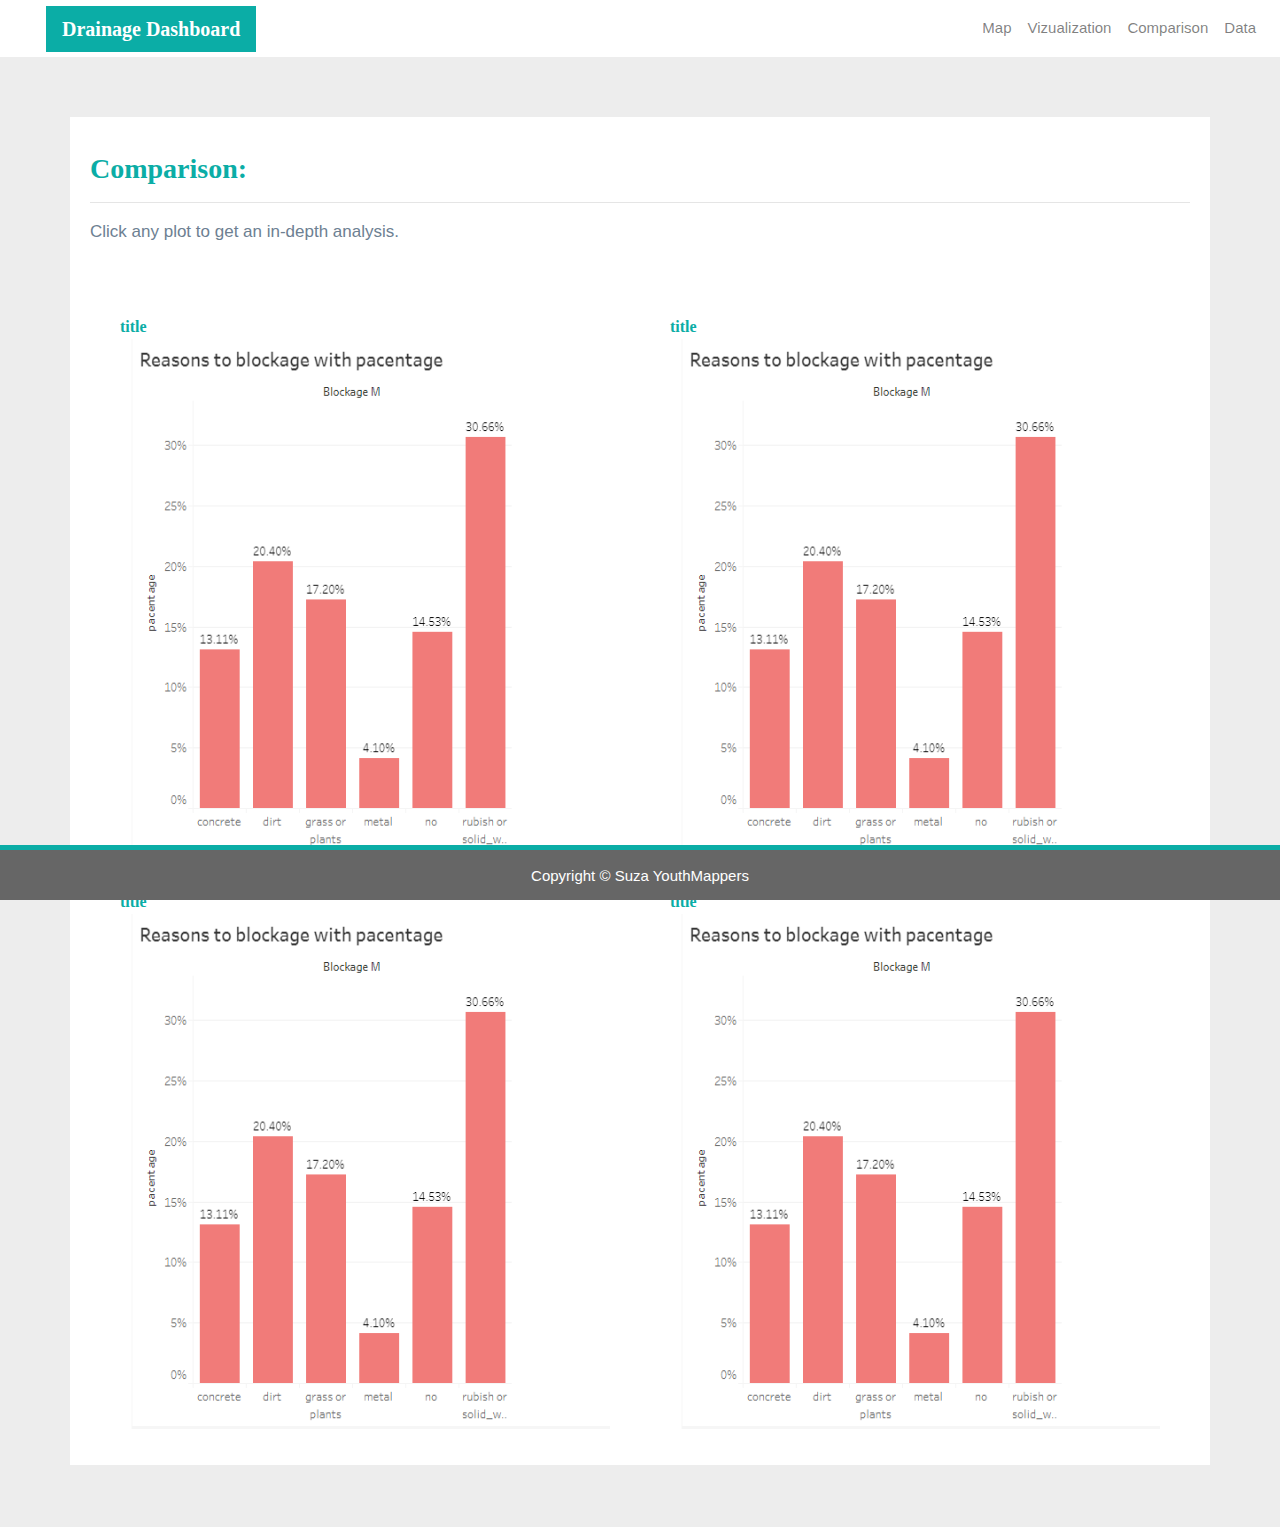
==== comparisons.html @ 33e92866 "initial commit" ====
<!DOCTYPE html>
<html>

<head>
  <meta charset="utf-8" />
  <meta http-equiv="X-UA-Compatible" content="IE=edge">
  <title>Bootstrap Visualization Dashboard</title>
  <meta name="viewport" content="width=device-width, initial-scale=1">

  <!-- Bootstrap CSS -->
  <link rel="stylesheet" href="https://maxcdn.bootstrapcdn.com/bootstrap/4.0.0/css/bootstrap.min.css" integrity="sha384-Gn5384xqQ1aoWXA+058RXPxPg6fy4IWvTNh0E263XmFcJlSAwiGgFAW/dAiS6JXm"
    crossorigin="anonymous">

  <!--CSS Link-->
  <link rel="stylesheet" type="text/css" href="style.css">

</head>

<body>
  <!-- Navigation Section -->
  <div class="navigation">
    <nav class="navbar navbar-expand-lg navbar-light">
      <a class="navbar-brand" style="background-color: #0BADA6;" href="index.html">Drainage Dashboard</a>
      <button class="navbar-toggler  border border-white" type="button" data-toggle="collapse" data-target="#navbarNavDropdown"
        aria-controls="navbarNavDropdown" aria-expanded="false" aria-label="Toggle navigation">
        <span class="navbar-toggler-icon"></span>
      </button>
      <div class="collapse navbar-collapse" id="navbarNavDropdown">
        <ul class="navbar-nav ml-auto">
          <li class="nav-item">
            <a class="nav-link" href="index.html">Map</a>
          </li>
          <li class="nav-item">
            <a class="nav-link" href="vizualization.html">Vizualization</a>
          </li>
          <li class="nav-item">
            <a class="nav-link" href="comparisons.html">Comparison</a>
          </li>
          <li class="nav-item">
            <a class="nav-link" href="data.html">Data</a>
          </li>

        </ul>
      </div>
    </nav>
  </div>
  <!-- Content Section -->
  <div class="container">
    <div class="row">
      <div>
        <!-- Left box  -->
        <div class="box">
          <h3 class="title">Comparison: </h3>
          <hr>
          <p>Click any plot to get an in-depth analysis.</p>
          <div class="container" style="padding-bottom: 40px;">
            <div class="row">
              <div class="col-lg-6" style="padding: 30px;">
                <div class="title">title</div>
                <a href="max_temperature.html">
                  <img class="panel" src="Resources/assets/images/ex3.PNG" alt="Max Temperature Image">
                </a>
              </div>
              <div class="col-lg-6" style="padding: 30px;">
                <div class="title">title</div>
                <a href="humidity.html">
                  <img class="panel" src="Resources/assets/images/ex3.PNG" alt="Humidity Graph">
                </a>
              </div>
            </div>

            <div class="row">
              <div class="col-lg-6" style="padding: 30px;">
                <div class="title">title</div>
                <a href="cloudiness.html">
                  <img class="panel" src="Resources/assets/images/ex3.PNG" alt="Cloudiness Graph">
                </a>

              </div>
              <div class="col-lg-6" style="padding: 30px;">
                <div class="title">title</div>
                <a href="wind_speed.html">
                  <img class="panel" src="Resources/assets/images/ex3.PNG" alt="Wind Speed Graph">
                </a>
              </div>
            </div>
          </div>
        </div>
      </div>
    </div>
  </div>

  <!-- Footer Section -->
  <footer>
    <div class="footer">Copyright &copy; Suza YouthMappers</div>
  </footer>

  <!-- Bootstrap JS -->
  <script src="https://code.jquery.com/jquery-3.2.1.slim.min.js" integrity="sha384-KJ3o2DKtIkvYIK3UENzmM7KCkRr/rE9/Qpg6aAZGJwFDMVNA/GpGFF93hXpG5KkN"
    crossorigin="anonymous"></script>
  <script src="https://cdnjs.cloudflare.com/ajax/libs/popper.js/1.12.9/umd/popper.min.js" integrity="sha384-ApNbgh9B+Y1QKtv3Rn7W3mgPxhU9K/ScQsAP7hUibX39j7fakFPskvXusvfa0b4Q"
    crossorigin="anonymous"></script>
  <script src="https://maxcdn.bootstrapcdn.com/bootstrap/4.0.0/js/bootstrap.min.js" integrity="sha384-JZR6Spejh4U02d8jOt6vLEHfe/JQGiRRSQQxSfFWpi1MquVdAyjUar5+76PVCmYl"
    crossorigin="anonymous"></script>

</body>

</html>
---- style.css ----
/* Body */
body{
    background-color: #EDEDED; 
}
/* Navbar */
.navbar{
    max-height: 57px; 
}
.navigation .navbar-brand{
    color: white; 
    margin-left: 30px; 
    padding: inherit; 
    font-weight: bold; 
    background-color: #0BADA6;
    font-family: Georgia, 'Times New Roman', Times, serif;
}
.navbar{
    background-color: white; 
    font-size: 15px; 
}
.active, .dropdown-menu .dropdown-item:active a:hover{
    background-color:#E7E7E7!important; 
}
.dropdown-item{
    color: #6D8092 !important; 
}
.dropdown .dropdown-menu .dropdown-item:active, .dropdown .dropdown-menu .dropdown-item:hover{
    background-color:#E7E7E7 !important; 
}
a{
    color: #6D8092;
    font-size: 15px; 
}
.nav-link:hover{
    background-color:#E7E7E7 !important;
   }

.navbar-brand:hover{
color: rgb(175, 175, 175) !important;
}
/* Images */
img{
    width:100% !important;
    height:100% !important;
}
.active, .panel:hover{
    border-color:#0BADA6;
    border-style: solid; 
    
}
.vizualization{
    width:50% !important;
    height:50% !important;
}

/* Title Class  */
.title{
    color: #0BADA6;  
    font-family: Georgia, 'Times New Roman', Times, serif;
    font-weight: bolder; 
    padding-top: 25px; 
}
/* Paragraph Element */
p{
 color: #6D8092;
 font-family: Arial, Helvetica, sans-serif;
 font-size: 17px; 
}
/* Box Class */
.box {
    margin-top: 60px; 
    margin-bottom: 62px; 
    padding: 10px 20px 15px; 
    color:black;
    background-color: white; 

  }
/* Table */
  .table{
    font-size: 15px; 
    border-top-color: white !important; 
}
/* Footer */
footer{
background-color: #666666; 
border-top-style: solid; 
border-top-width: 5px; 
border-top-color: #0BADA6;
color: white; 
min-height: 55px; 
font-family: Arial, Helvetica, sans-serif;
font-size: 15px; 
text-align: center; 
position: fixed;
left: 0;
bottom: 0;
width: 100%;
padding-top: 15px; 
}
/* Media Queries */
@media(max-width: 992px){
.navbar-expand-lg{
background-color: #0BADA6 !important;
}
.navbar{
    max-height: none; 
    padding: inherit;
}
.navbar div{
    margin: inherit; 
    background-color: white;  
}
.navbar-brand{
    padding: 10px !important; 
}

button{
    margin-right: 30px; 
}
button:focus {

    outline: 1px dotted;
    outline: 5px auto -webkit-focusring-color;
    
    }
}
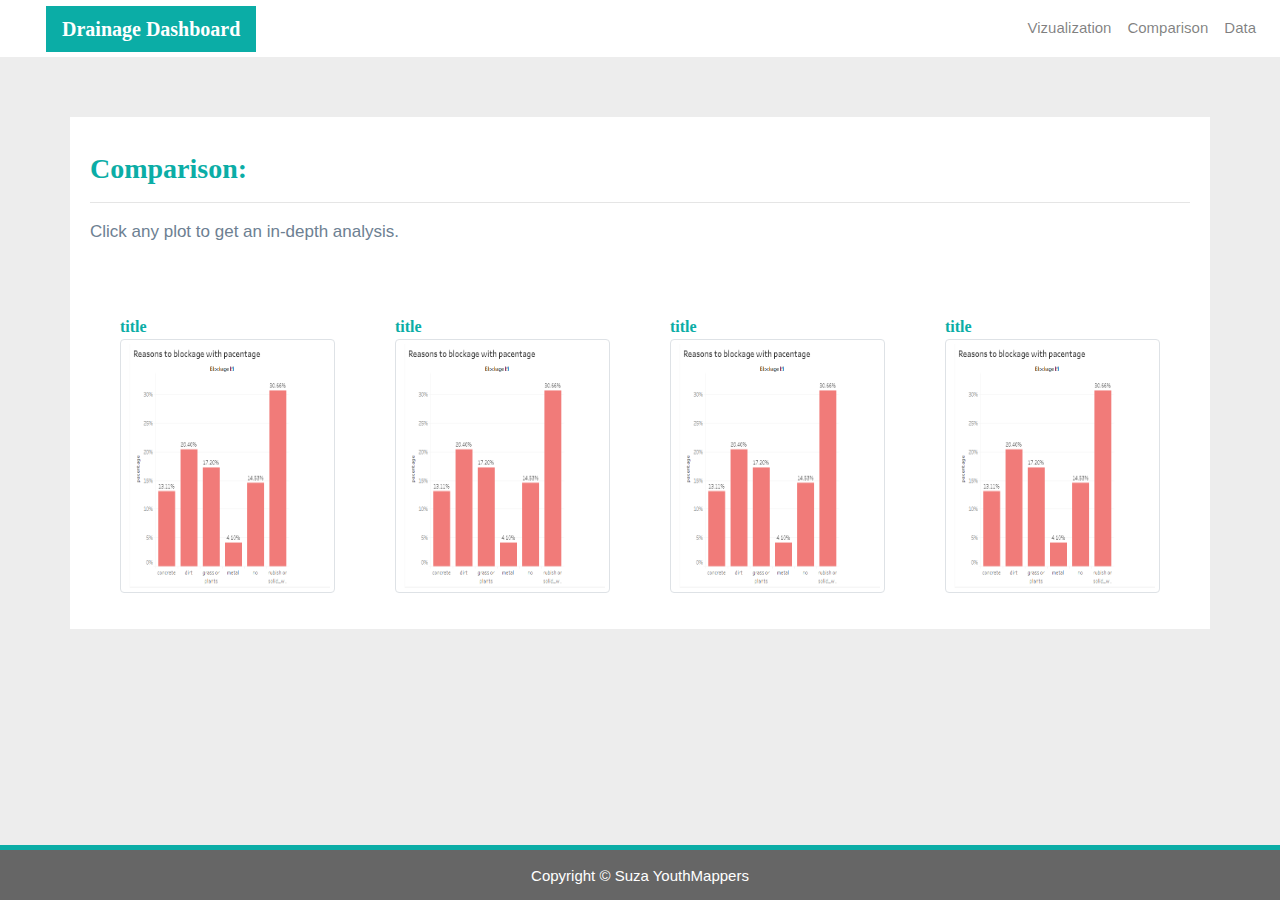
==== commit c6d5c7f8: "update" ====
--- a/comparisons.html
+++ b/comparisons.html
@@ -28,10 +28,7 @@
       <div class="collapse navbar-collapse" id="navbarNavDropdown">
         <ul class="navbar-nav ml-auto">
           <li class="nav-item">
-            <a class="nav-link" href="index.html">Map</a>
-          </li>
-          <li class="nav-item">
-            <a class="nav-link" href="vizualization.html">Vizualization</a>
+            <a class="nav-link" href="index.html">Vizualization</a>
           </li>
           <li class="nav-item">
             <a class="nav-link" href="comparisons.html">Comparison</a>
@@ -55,35 +52,37 @@
           <p>Click any plot to get an in-depth analysis.</p>
           <div class="container" style="padding-bottom: 40px;">
             <div class="row">
-              <div class="col-lg-6" style="padding: 30px;">
+              <div class="col-lg-3" style="padding: 30px;">
                 <div class="title">title</div>
                 <a href="max_temperature.html">
-                  <img class="panel" src="Resources/assets/images/ex3.PNG" alt="Max Temperature Image">
+                  <img class="panel img-thumbnail" src="Resources/assets/images/ex3.PNG" alt="Max Temperature Image">
                 </a>
               </div>
-              <div class="col-lg-6" style="padding: 30px;">
+              <div class="col-lg-3" style="padding: 30px;">
                 <div class="title">title</div>
                 <a href="humidity.html">
-                  <img class="panel" src="Resources/assets/images/ex3.PNG" alt="Humidity Graph">
+                  <img class="panel img-thumbnail" src="Resources/assets/images/ex3.PNG" alt="Humidity Graph">
+                </a>
+              </div>
+
+              <div class="col-lg-3" style="padding: 30px;">
+                <div class="title">title</div>
+                <a href="cloudiness.html">
+                  <img class="panel img-thumbnail" src="Resources/assets/images/ex3.PNG" alt="Cloudiness Graph">
+                </a>
+
+              </div>
+              <div class="col-lg-3" style="padding: 30px;">
+                <div class="title">title</div>
+                <a href="wind_speed.html">
+                  <img class="panel img-thumbnail" src="Resources/assets/images/ex3.PNG" alt="Wind Speed Graph">
                 </a>
               </div>
             </div>
+            </div>
 
             <div class="row">
-              <div class="col-lg-6" style="padding: 30px;">
-                <div class="title">title</div>
-                <a href="cloudiness.html">
-                  <img class="panel" src="Resources/assets/images/ex3.PNG" alt="Cloudiness Graph">
-                </a>
-
-              </div>
-              <div class="col-lg-6" style="padding: 30px;">
-                <div class="title">title</div>
-                <a href="wind_speed.html">
-                  <img class="panel" src="Resources/assets/images/ex3.PNG" alt="Wind Speed Graph">
-                </a>
-              </div>
-            </div>
+              
           </div>
         </div>
       </div>
--- a/style.css
+++ b/style.css
@@ -124,3 +124,106 @@
     
     }
 }
+
+
+#myImg {
+    border-radius: 5px;
+    cursor: pointer;
+    transition: 0.3s;
+  }
+  
+  #myImg:hover {opacity: 0.7;}
+
+  #myImg2 {
+    border-radius: 5px;
+    cursor: pointer;
+    transition: 0.3s;
+  }
+  
+  #myImg2:hover {opacity: 0.7;}
+
+  #myImg3 {
+    border-radius: 5px;
+    cursor: pointer;
+    transition: 0.3s;
+  }
+  
+  #myImg3:hover {opacity: 0.7;}
+  
+  /* The Modal (background) */
+  .modal {
+    display: none; /* Hidden by default */
+    position: fixed; /* Stay in place */
+    z-index: 1; /* Sit on top */
+    padding-top: 100px; /* Location of the box */
+    left: 0;
+    top: 0;
+    width: 90%; /* Full width */
+    height: 90%; /* Full height */
+    overflow: auto; /* Enable scroll if needed */
+    background-color: rgb(0,0,0); /* Fallback color */
+    background-color: rgba(0,0,0,0.9); /* Black w/ opacity */
+  }
+  
+  /* Modal Content (image) */
+  .modal-content {
+    margin: auto;
+    display: block;
+    width: 80%;
+    max-width: 700px;
+  }
+  
+  /* Caption of Modal Image */
+  #caption {
+    margin: auto;
+    display: block;
+    width: 80%;
+    max-width: 700px;
+    text-align: center;
+    color: #ccc;
+    padding: 10px 0;
+    height: 150px;
+  }
+  
+  /* Add Animation */
+  .modal-content, #caption {  
+    -webkit-animation-name: zoom;
+    -webkit-animation-duration: 0.6s;
+    animation-name: zoom;
+    animation-duration: 0.6s;
+  }
+  
+  @-webkit-keyframes zoom {
+    from {-webkit-transform:scale(0)} 
+    to {-webkit-transform:scale(1)}
+  }
+  
+  @keyframes zoom {
+    from {transform:scale(0)} 
+    to {transform:scale(1)}
+  }
+  
+  /* The Close Button */
+  .close {
+    position: absolute;
+    top: 15px;
+    right: 35px;
+    color: #f1f1f1;
+    font-size: 40px;
+    font-weight: bold;
+    transition: 0.3s;
+  }
+  
+  .close:hover,
+  .close:focus {
+    color: #bbb;
+    text-decoration: none;
+    cursor: pointer;
+  }
+  
+  /* 100% Image Width on Smaller Screens */
+  @media only screen and (max-width: 700px){
+    .modal-content {
+      width: 100%;
+    }
+  }  